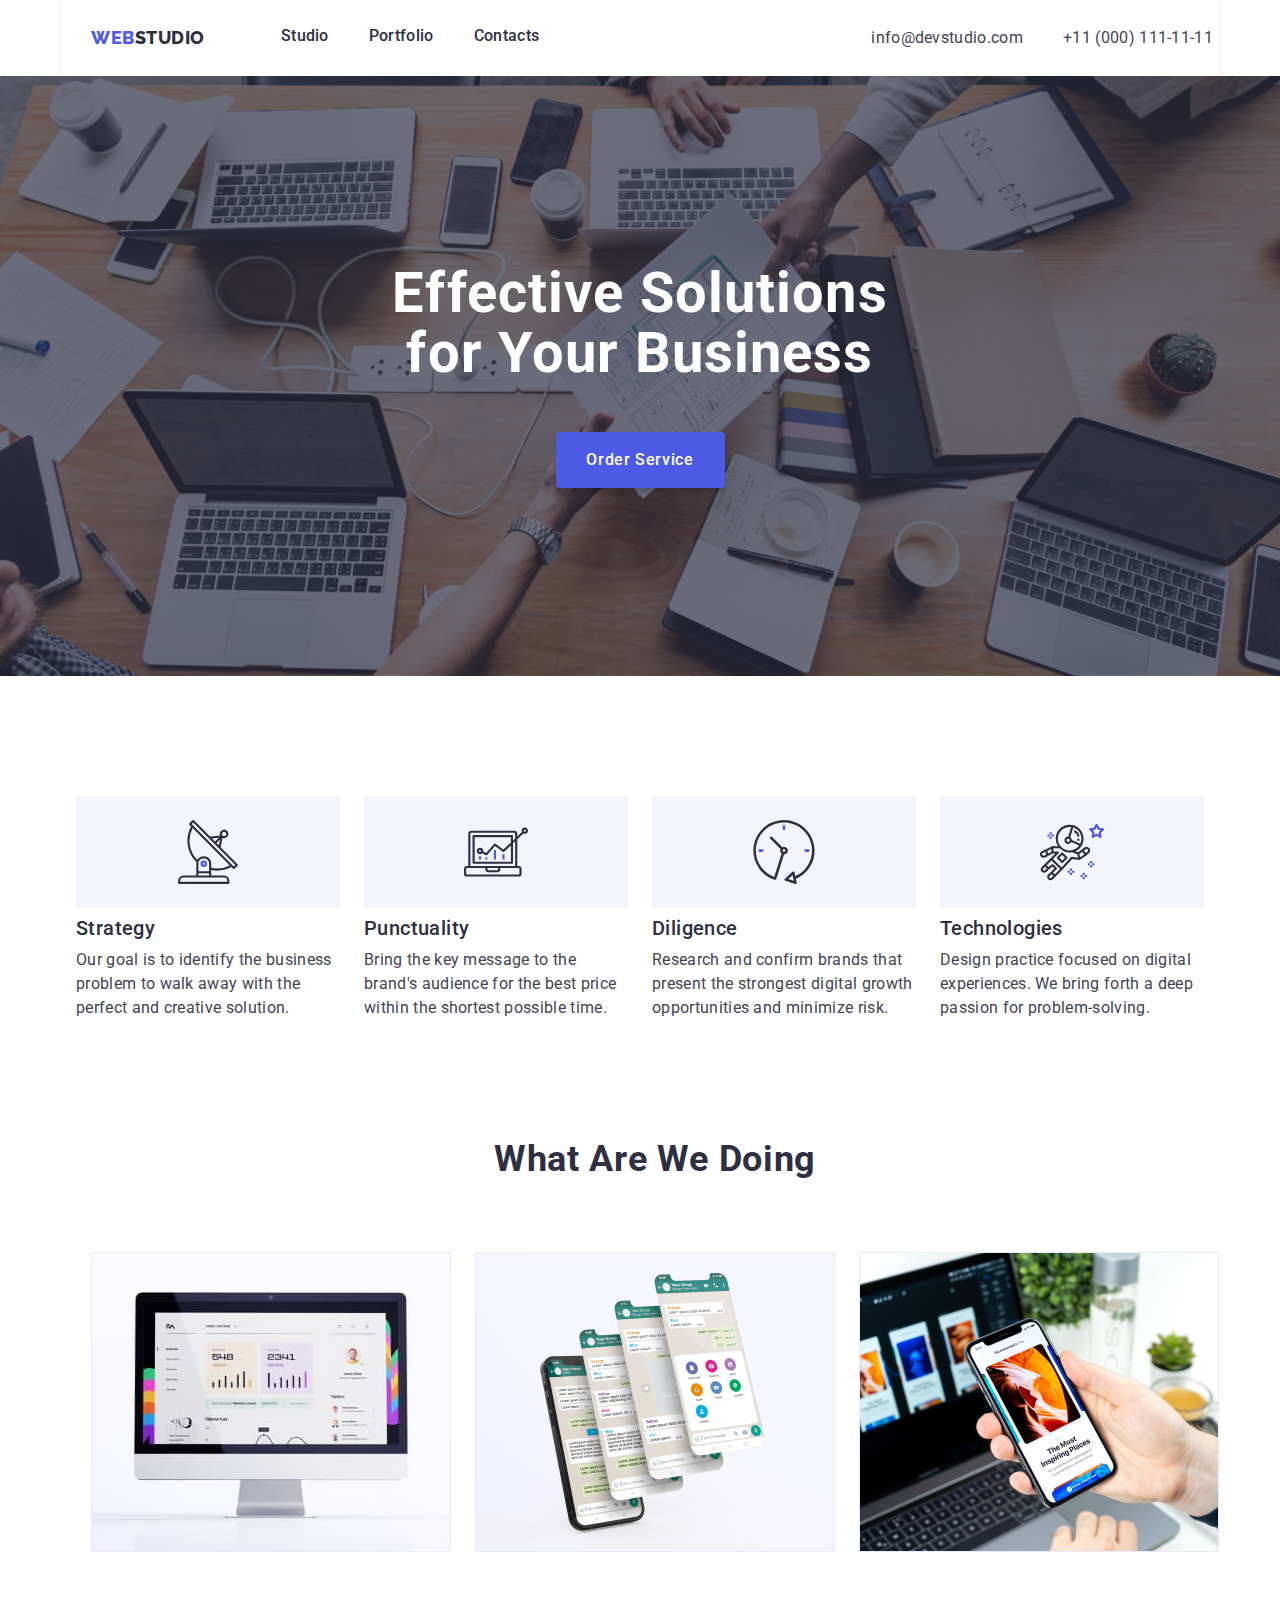
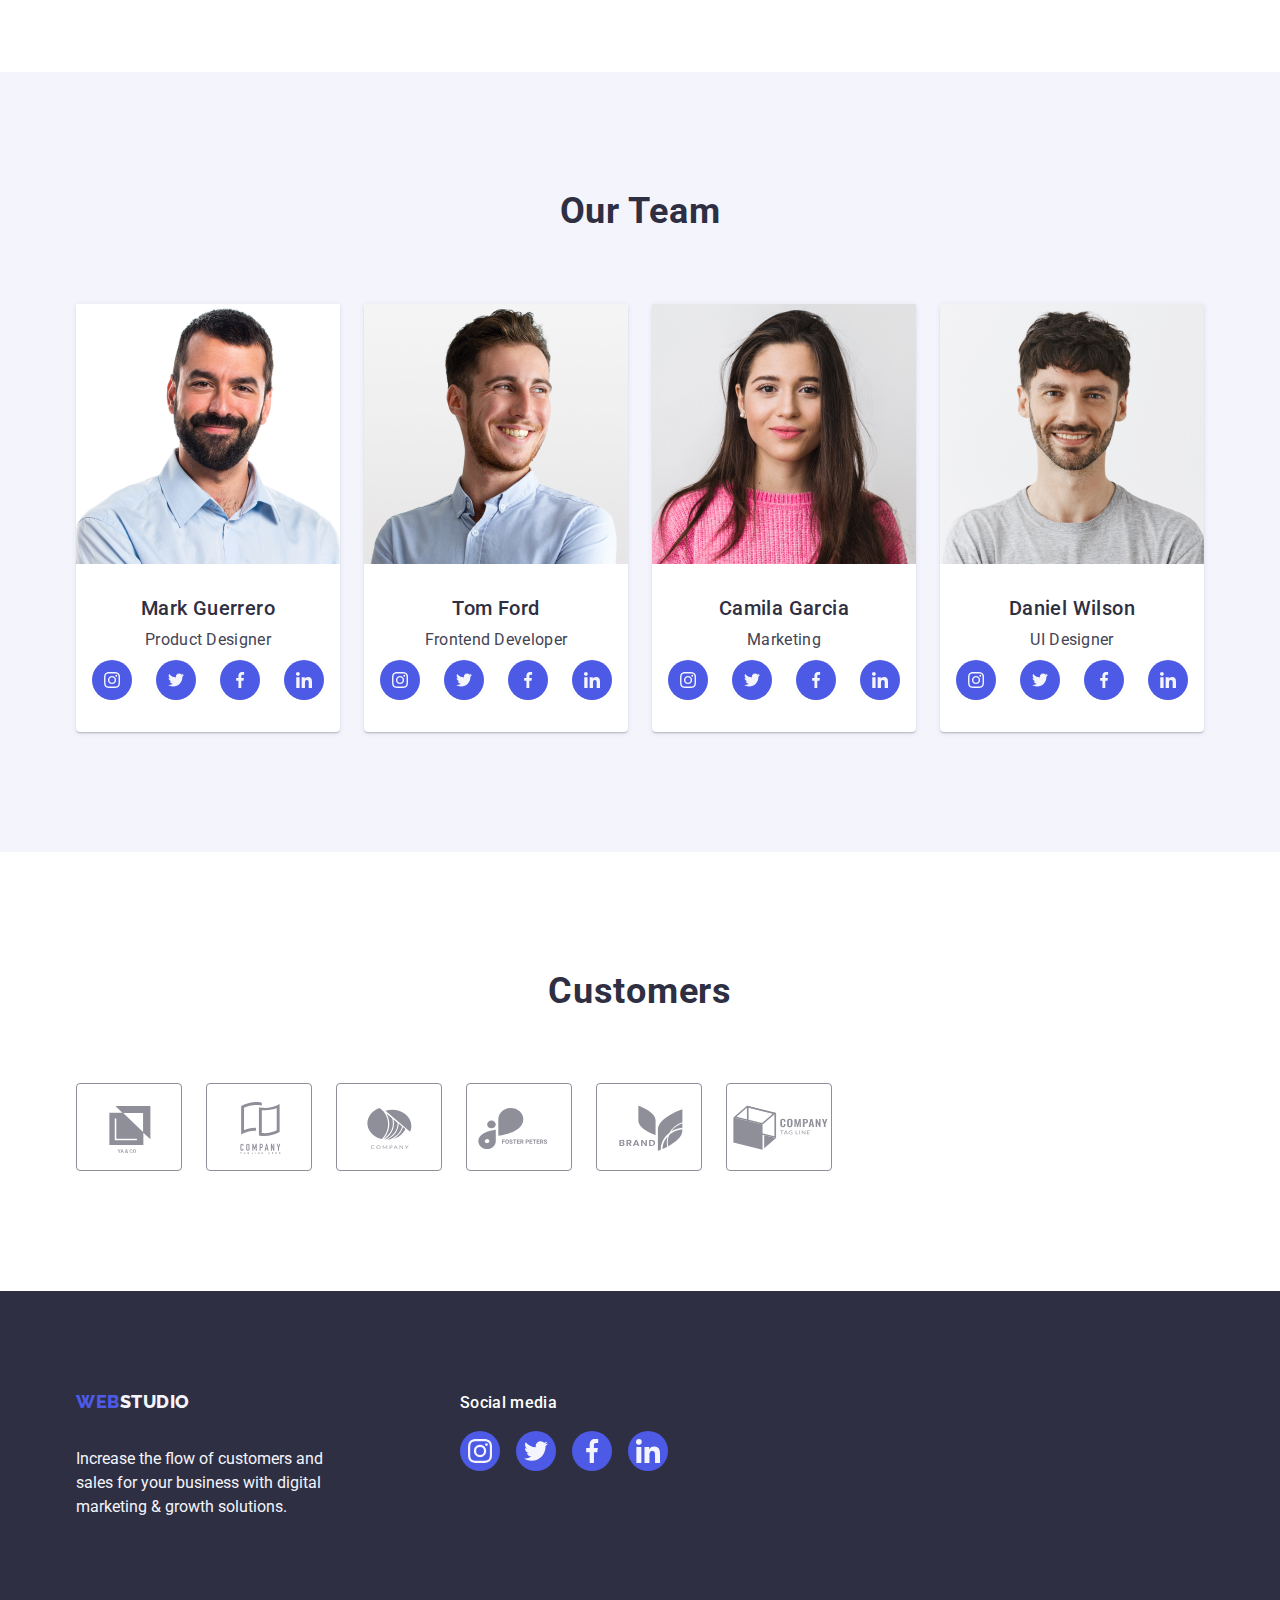
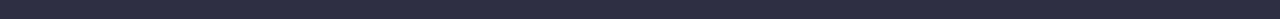
==== index.html @ 6288c5aa "Initial commit" ====
<!DOCTYPE html>
<html lang="en">

<head>
    <meta charset="UTF-8">
    <meta http-equiv="X-UA-Compatible" content="IE=edge">
    <meta name="viewport" content="width=device-width, initial-scale=1.0">
    <link rel="preconnect" href="https://fonts.googleapis.com">
    <link rel="preconnect" href="https://fonts.gstatic.com" crossorigin>
    <link
        href="https://fonts.googleapis.com/css2?family=Raleway:wght@800&family=Roboto:wght@400;500;700;900&display=swap"
        rel="stylesheet">
    <link rel="stylesheet"
        href="https://cdnjs.cloudflare.com/ajax/libs/modern-normalize/1.1.0/modern-normalize.min.css" />
    <link rel="stylesheet" href="./css/style.css">
    <title>Document</title>
</head>

<body>
    <header class="header container">
        <div class="container head-flex">
            <nav class="list nav">
                <a class="link head-link" href="./index.html">Web<span class="span-logo">Studio</span></a>
                <ul class="list head-list">
                    <li class="nav-link"><a class="link header-line" href="./index.html">Studio</a></li>
                    <li class="nav-link"><a class="link header-line" href="./portfolio.html">Portfolio</a></li>
                    <li class="nav-link"><a class="link header-line" href="">Contacts</a></li>
                </ul>
            </nav>
            <address class="header-adress">
                <ul class="list adress-list">
                    <li class="nav-link"><a class="adress-link link"
                            href="mailto:info@devstudio.com">info@devstudio.com</a>
                    </li>
                    <li class="nav-link"><a class="adress-link link" href="tel:+110001111111">+11 (000)
                            111-11-11</a>
                    </li>
                </ul>
            </address>
        </div>
    </header>
    <main class="main">
        <section class="main-section-bus">
            <div class="container">
                <h1 class="main-header">Effective Solutions
                    for Your Business
                </h1>
                <button class="button" type="button">Order Service</button>
            </div>
        </section>
        <section class="main-section">
            <div class="container">
                <h2 class="main-header-strplan visually-hidden">strategic plan</h2>
                <ul class="list main-list">
                    <li class="main-line">
                        <div class="list main-icons">
                            <svg class="main-svg" width="64" height="64">
                                <use href="./images/icon.svg#antenna-1"></use>
                            </svg>
                        </div>
                        <h3 class="list-header">Strategy</h3>
                        <p class="list-paragraph">Our goal is to identify the business
                            problem to walk away with the perfect and creative solution.</p>
                    </li>
                    <li class="main-line">
                        <div class="list main-icons">
                            <svg class="main-svg" width="64" height="64">
                                <use href="./images/icon.svg#diagram-1"></use>
                            </svg>
                        </div>
                        <h3 class="list-header">Punctuality</h3>
                        <p class="list-paragraph">Bring the key message to the brand's audience for the best price
                            within
                            the shortest possible
                            time.
                        </p>
                    </li>
                    <li class="main-line">
                        <div class="list main-icons">
                            <svg class="main-svg" width="64" height="64">
                                <use href="./images/icon.svg#clock-1"></use>
                            </svg>
                        </div>
                        <h3 class="list-header">Diligence</h3>
                        <p class="list-paragraph">Research and confirm brands that present the strongest digital growth
                            opportunities and minimize
                            risk.
                        </p>
                    </li>
                    <li class="main-line">
                        <div class="list main-icons">
                            <svg class="main-svg" width="64" height="64">
                                <use href="./images/icon.svg#astronaut-1"></use>
                            </svg>
                        </div>
                        <h3 class="list-header">Technologies</h3>
                        <p class="list-paragraph">Design practice focused on digital experiences. We bring forth a deep
                            passion for
                            problem-solving.
                        </p>
                    </li>
                </ul>
            </div>
        </section>
        <section class="main-section-img container">
            <div class="container">
                <h2 class="main-header-doing">What are we doing</h2>
                <ul class="list header-doing-list">
                    <li class="header-doing-link">
                        <img class="main-img" src="./images/Rectangle69.jpg" alt="desktop " width="360">
                    </li>
                    <li class="header-doing-link">
                        <img class="main-img" src="./images/Rectangle70.jpg" alt="phone" width="360">
                    </li>
                    <li class="header-doing-link">
                        <img class="main-img" src="./images/Rectangle71.jpg" alt="phone and notebook" width="360"
                            height="300">
                    </li>
                </ul>
            </div>
        </section>
        <section class="main-section-team">
            <div class="container">
                <h2 class="main-header-team">Our Team</h2>
                <ul class="list ul-team-list">
                    <li class="team-list">
                        <img class="main-img" src="./images/mark.jpg" alt="Mark Guerrero" width="264" height="260">
                        <div class="team-cards">
                            <h3 class="list-header-team">Mark Guerrero</h3>
                            <p class="list-paragraph-team">Product Designer</p>
                            <ul class="social">
                                <li class="list social-list">
                                    <a class="team-icons link" href="">
                                        <svg class="team-icons-svg" width="16" height="16">
                                            <use href="./images/icon.svg#instagram-2">
                                            </use>
                                        </svg>
                                    </a>
                                </li>
                                <li class="list social-list">
                                    <a class="team-icons link" href="">
                                        <svg class="team-icons-svg" width="16" height="16">
                                            <use href="./images/icon.svg#twitter-1">
                                            </use>
                                        </svg>
                                    </a>
                                </li>
                                <li class="list social-list">
                                    <a class="team-icons link" href="">
                                        <svg class="team-icons-svg" width="16" height="16">
                                            <use href="./images/icon.svg#facebook-1">
                                            </use>
                                        </svg>
                                    </a>
                                </li>
                                <li class="list social-list">
                                    <a class="team-icons link" href="">
                                        <svg class="team-icons-svg" width="16" height="16">
                                            <use href="./images/icon.svg#linkedin-1">
                                            </use>
                                        </svg>
                                    </a>
                                </li>
                            </ul>
                        </div>
                    </li>
                    <li class="team-list">
                        <img class="main-img" src="./images/tom.jpg" alt="Tom Ford" width="264" height="260">
                        <div class="team-cards">
                            <h3 class="list-header-team">Tom Ford</h3>
                            <p class="list-paragraph-team">Frontend Developer</p>
                            <ul class="social">
                                <li class="list social-list">
                                    <a class="team-icons link" href="">
                                        <svg class="team-icons-svg" width="16" height="16">
                                            <use href="./images/icon.svg#instagram-2">
                                            </use>
                                        </svg>
                                    </a>
                                </li>
                                <li class="list social-list">
                                    <a class="team-icons link" href="">
                                        <svg class="team-icons-svg" width="16" height="16">
                                            <use href="./images/icon.svg#twitter-1">
                                            </use>
                                        </svg>
                                    </a>
                                </li>
                                <li class="list social-list">
                                    <a class="team-icons link" href="">
                                        <svg class="team-icons-svg" width="16" height="16">
                                            <use href="./images/icon.svg#facebook-1">
                                            </use>
                                        </svg>
                                    </a>
                                </li>
                                <li class="list social-list">
                                    <a class="team-icons link" href="">
                                        <svg class="team-icons-svg" width="16" height="16">
                                            <use href="./images/icon.svg#linkedin-1">
                                            </use>
                                        </svg>
                                    </a>
                                </li>
                            </ul>
                        </div>
                    </li>
                    <li class="team-list">
                        <img class="main-img" src="./images/camila.jpg" alt="Camila Garcia" width="264" height="260">
                        <div class="team-cards">
                            <h3 class="list-header-team">Camila Garcia</h3>
                            <p class="list-paragraph-team">Marketing</p>
                            <ul class="social">
                                <li class="list social-list">
                                    <a class="team-icons link" href="">
                                        <svg class="team-icons-svg" width="16" height="16">
                                            <use href="./images/icon.svg#instagram-2">
                                            </use>
                                        </svg>
                                    </a>
                                </li>
                                <li class="list social-list">
                                    <a class="team-icons link" href="">
                                        <svg class="team-icons-svg" width="16" height="16">
                                            <use href="./images/icon.svg#twitter-1">
                                            </use>
                                        </svg>
                                    </a>
                                </li>
                                <li class="list social-list">
                                    <a class="team-icons link" href="">
                                        <svg class="team-icons-svg" width="16" height="16">
                                            <use href="./images/icon.svg#facebook-1">
                                            </use>
                                        </svg>
                                    </a>
                                </li>
                                <li class="list social-list">
                                    <a class="team-icons link" href="">
                                        <svg class="team-icons-svg" width="16" height="16">
                                            <use href="./images/icon.svg#linkedin-1">
                                            </use>
                                        </svg>
                                    </a>
                                </li>
                            </ul>
                        </div>
                    </li>
                    <li class="team-list">
                        <img class="main-img" src="./images/daniel.jpg" alt="Daniel Wilson" width="264" height="260">
                        <div class="team-cards">
                            <h3 class="list-header-team">Daniel Wilson</h3>
                            <p class="list-paragraph-team">UI Designer</p>
                            <ul class="social">
                                <li class="list social-list">
                                    <a class="team-icons link" href="">
                                        <svg class="team-icons-svg" width="16" height="16">
                                            <use href="./images/icon.svg#instagram-2">
                                            </use>
                                        </svg>
                                    </a>
                                </li>
                                <li class="list social-list">
                                    <a class="team-icons link" href="">
                                        <svg class="team-icons-svg" width="16" height="16">
                                            <use href="./images/icon.svg#twitter-1">
                                            </use>
                                        </svg>
                                    </a>
                                </li>
                                <li class="list social-list">
                                    <a class="team-icons link" href="">
                                        <svg class="team-icons-svg" width="16" height="16">
                                            <use href="./images/icon.svg#facebook-1">
                                            </use>
                                        </svg>
                                    </a>
                                </li>
                                <li class="list social-list">
                                    <a class="team-icons link" href="">
                                        <svg class="team-icons-svg" width="16" height="16">
                                            <use href="./images/icon.svg#linkedin-1">
                                            </use>
                                        </svg>
                                    </a>
                                </li>
                            </ul>
                        </div>
                    </li>
                </ul>
            </div>
        </section>
        <section class="castomers-container">
            <div class="container">
                <h2 class="castomers-header">Customers</h2>
                <ul class="castomers-list">
                    <li class="list castomers-list-icons">
                        <a class="castovers-icon link" href="">
                            <svg class="castomer-icons-svg" width="104" height="56">
                                <use href="./images/icon.svg#Logo"></use>
                            </svg>
                        </a>
                    </li>
                    <li class="list castomers-list-icons">
                        <a class="castovers-icon link" href="">
                            <svg class="castomer-icons-svg" width="104" height="56">
                                <use href="./images/icon.svg#Logo-1"></use>
                            </svg>
                        </a>
                    </li>
                    <li class="list castomers-list-icons">
                        <a class="castovers-icon link" href="">
                            <svg class="castomer-icons-svg" width="104" height="56">
                                <use href="./images/icon.svg#Logo-2"></use>
                            </svg>
                        </a>
                    </li>
                    <li class="list castomers-list-icons">
                        <a class="castovers-icon link" href="">
                            <svg class="castomer-icons-svg" width="104" height="56">
                                <use href="./images/icon.svg#Logo-3"></use>
                            </svg>
                        </a>
                    </li>
                    <li class="list castomers-list-icons">
                        <a class="castovers-icon link" href="">
                            <svg class="castomer-icons-svg" width="104" height="56">
                                <use href="./images/icon.svg#Logo-4"></use>
                            </svg>
                        </a>
                    </li>
                    <li class="list castomers-list-icons">
                        <a class="castovers-icon link" href="">
                            <svg class="castomer-icons-svg" width="104" height="56">
                                <use href="./images/icon.svg#Logo-5"></use>
                            </svg>
                        </a>
                    </li>
                </ul>
            </div>
        </section>
    </main>
    <footer class="footer">
        <div class="container footer-container">
            <div class="fotter-paragraph">
                <a class="link footer-link container" href="./index.html">Web<span class="span-logo">Studio</span></a>
                <p class="fotter-paragraph container">Increase the flow of customers and sales for your business with
                    digital marketing &
                    growth solutions.</p>

            </div>
            <div>
                <p class="footer-social">Social media</p>
                <ul class="social-footer">
                    <li class="list footer-link">
                        <a class="footer-icons link" href="">
                            <svg class="footer-team-icons" width="24" height="24">
                                <use href="./images/icon.svg#instagram-2">
                                </use>
                            </svg>
                        </a>
                    </li>
                    <li class="list footer-link">
                        <a class="footer-icons link" href="">
                            <svg class="footer-team-icons" width="24" height="24">
                                <use href="./images/icon.svg#twitter-1">
                                </use>
                            </svg>
                        </a>
                    </li>
                    <li class="list footer-link">
                        <a class="footer-icons link" href="">
                            <svg class="footer-team-icons" width="24" height="24">
                                <use href="./images/icon.svg#facebook-1">
                                </use>
                            </svg>
                        </a>
                    </li>
                    <li class="list footer-link">
                        <a class="footer-icons link" href="">
                            <svg class="footer-team-icons" width="24" height="24">
                                <use href="./images/icon.svg#linkedin-1">
                                </use>
                            </svg>
                        </a>
                    </li>
                </ul>
            </div>
        </div>
    </footer>
</body>

</html>
---- css/style.css ----
:root {
    --color: #2e2f42;
    --background-color-bat-port: #F4F4FD;
    --color-batton: #4d5ae5;
    --color-adress: #434455;
    --background-color: #FFFFFF;
    --body-text-cl: #434455;
    --batton-text-cl: #FFFFFF;
    --batton-active: #404BBF;
    --backgr-main-sect: #2E2F42;
    --backgr-team: #f4f4fd;
    --backgr-footer: #2E2F42;
    --span-cl: #2e2f42;
    --span-footer-cl: #f4f4fd;
    --header-cl: #FFFFFF;
}

h1,
h2,
h3,
h4,
h5,
h6,
p,
ul {
    margin: 0 auto;
    padding: 0;
}


img {
    display: block;
    width: 100%;
    height: auto;
}


body {
    font-family: Roboto, sans-serif;
    color: var(--body-text-cl);
    font-size: 16px;
    background-color: var(--background-color);

}

.visually-hidden {
    position: absolute;
    width: 1px;
    height: 1px;
    margin: -1px;
    border: 0;
    padding: 0;
    white-space: nowrap;
    clip-path: inset(100%);
    clip: rect(0 0 0 0);
    overflow: hidden;
}

.container {
    width: 1158px;
    padding: 0 15px;
    margin: 0 auto;
}

.header {

    box-shadow: 0px 2px 1px rgba(46, 47, 66, 0.08), 0px 1px 1px rgba(46, 47, 66, 0.16), 0px 1px 6px rgba(46, 47, 66, 0.08);
}

.head-flex {
    display: flex;
    align-items: center
}

.nav {
    display: flex;
    align-items: center;
}

.head-link {
    display: flex;
    align-items: center;
    margin-right: 76px;

    color: var(--color-batton);
    font-family: "Raleway", sans-serif;
    font-weight: 800;
    font-size: 18px;
    line-height: 1.17;
    letter-spacing: 0.03em;
    text-transform: uppercase;
    text-decoration: none;
}

.head-list {
    display: flex;
    gap: 40px;
}

.adress-list {
    display: flex;
    gap: 40px;
    margin-left: 332px;

}

.header-adress {
    align-items: center;
}


.button {
    display: block;
    min-width: 169px;
    height: 56px;
    border: none;
    flex-direction: row;
    margin-right: auto;
    margin-left: auto;
    margin-top: 48px;


    color: var(--background-color);
    background-color: var(--color-batton);
    cursor: pointer;
    font-family: "Roboto", sans-serif;
    font-weight: 500;
    font-size: 16px;
    line-height: 1.5;
    letter-spacing: 0.04em;
    box-shadow: 0px 4px 4px rgba(0, 0, 0, 0.15);
    border-radius: 4px;
}



.button-list {
    display: flex;
    justify-content: center;
    gap: 24px;
    margin-bottom: 72px;
}

.portfolio {
    padding: 96px 0;
}

.portfolio-button {
    display: flex;
    flex-direction: row;
    justify-content: center;
    align-items: center;
    padding: 12px 24px;


    color: var(--color-batton);
    background-color: var(--background-color-bat-port);
    cursor: pointer;
    font-family: "Roboto", sans-serif;
    font-weight: 500;
    font-size: 16px;
    line-height: 1.5;
    letter-spacing: 0.04em;
    border: 1px solid #E7E9FC;
    border-radius: 4px;

}

.ul-port-list {
    display: flex;
    flex-wrap: wrap;
    column-gap: 24px;
    row-gap: 48px;
}

.port-link {
    display: block;
}

.port-link:hover,
.port-link:focus {
    box-shadow: 0px 1px 6px rgba(46, 47, 66, 0.08),
        0px 1px 1px rgba(46, 47, 66, 0.16),
        0px 2px 1px rgba(46, 47, 66, 0.08);

}

.portfolio-lists {
    width: calc((100% - 48px) / 3);
}


.button:hover,
.button:focus {
    background-color: var(--batton-active);
}

.portfolio-button:hover,
.portfolio-button:focus {
    background-color: var(--batton-active);
    color: var(--batton-text-cl);
    box-shadow: 0px 3px 1px rgba(0, 0, 0, 0.1),
        0px 2px 1px rgba(0, 0, 0, 0.08),
        0px 2px 2px rgba(0, 0, 0, 0.12);
    border-radius: 4px;
    border-color: var(--background-color);
}

.header-line:hover::after,
.header-line:focus::after {
    color: var(--batton-active);
    content: "";
    margin-top: 0;
    width: 100%;
    height: 4px;
    background: var(--batton-active);
    border-radius: 2px;
}

.header-line:hover,
.header-line:focus {
    color: var(--batton-active);
}

.adress-link:hover,
.adress-link:focus {
    color: var(--batton-active);
}

/*backgraund-color on sections*/

.main-section-bus {
    max-width: 1440px;
    margin: 0 auto;
    /* background-color: var(--backgr-main-sect); */
    background-image: linear-gradient(rgba(46, 47, 66, 0.7), rgba(46, 47, 66, 0.7)),
        url(../images/people1.jpg);
    background-position: center;
    background-size: cover;
    background-repeat: no-repeat;
    padding: 188px 0;
}

.main-icons {
    display: flex;
    justify-content: center;
    align-items: center;
    height: 112px;
    background: var(--background-color-bat-port);
    border-radius: 4px;
    margin-bottom: 8px;
}




.main-header {
    max-width: 496px;
    font-size: 56px;
    color: var(--header-cl);
    line-height: 1.07;
    text-align: center;
    letter-spacing: 0.02em;
}

.main-section {
    padding: 120px 0;
}

.main-section-img {
    padding-bottom: 120px;
}

.main-section-team {
    padding: 120px 0;
    background-color: var(--backgr-team);
}

.footer {
    background-color: var(--backgr-footer);
    padding: 100px 0;
}

.footer-container {
    display: flex;
    align-items: baseline;
    gap: 120px;
}

.footer-link {
    width: 40px;
    height: 40px;
}

.footer-social {
    margin-bottom: 16px;

    font-style: normal;
    font-weight: 500;
    font-size: 16px;
    line-height: 24px;
    letter-spacing: 0.02em;
    color: var(--header-cl);
}


/*text size, color*/


.head-link span {
    color: var(--span-cl);
    font-family: "Raleway", sans-serif;
    font-weight: 800;
    font-size: 18px;
    line-height: 1.17;
    letter-spacing: 0.03em;
    text-transform: uppercase;
    text-decoration: none;
}

.footer-link {
    display: inline-block;
    margin-bottom: 16px;

    color: var(--color-batton);
    font-family: "Raleway", sans-serif;
    font-weight: 800;
    font-size: 18px;
    line-height: 1.17;
    letter-spacing: 0.03em;
    text-transform: uppercase;
    text-decoration: none;
}

.footer-link span {
    color: var(--span-footer-cl);
    font-family: "Raleway", sans-serif;
    font-weight: 800;
    font-size: 18px;
    line-height: 1.17;
    letter-spacing: 0.03em;
    text-transform: uppercase;
    text-decoration: none;
}

.fotter-paragraph {
    max-width: 264px;
    line-height: 24px;
    padding: 0;
}

.link.footer-link.container {
    padding: 0;
}

.list {
    list-style: none;

}

.span-logo {
    color: var(--span-cl);
    text-decoration: none;
}

.header-line {
    display: flex;
    flex-wrap: wrap;
    padding: 24px 0;

    font-weight: 500;
    font-size: 16px;
    line-height: 1.5;
    letter-spacing: 0.02em;
    color: var(--color);
    list-style: none;
}

.header-line::after,
.header-line::after {
    color: var(--background-color);
    content: "";
    margin-top: 0;
    width: 100%;
    height: 4px;
    background: var(--background-color);
    border-radius: 2px;
}


.header-adress {
    display: flex;
    font-style: normal;
}

.adress-link {
    font-size: 16px;
    line-height: 1.5;
    letter-spacing: 0.02em;
    color: var(--color-adress);
}

.link {
    text-decoration: none;
}


.main-list {
    display: flex;
    gap: 24px;
}

.main-line {
    width: calc((100% - 72px) / 4);
}



.fotter-paragraph {
    font-size: 16px;
    color: var(--backgr-team);
    margin: 0;
}

.list-header {
    display: block;
    margin-bottom: 8px;

    font-weight: 500;
    font-size: 20px;
    line-height: 1.2;
    letter-spacing: 0.02em;
    color: var(--color);
}

.list-paragraph {
    width: 264px;
    display: block;


    font-size: 16px;
    line-height: 1.5;
    letter-spacing: 0.02em;
    color: var(--color-adress);
}

.list-paragraph-team {
    display: block;
    margin-bottom: 8px;

    font-size: 16px;
    line-height: 1.5;
    letter-spacing: 0.02em;
    color: var(--color-adress);
    text-align: center;
}

.pogr-prod-cards {
    padding: 32px 16px;
    border: 1px solid #e7e9fc;
    border-top: none;
}


.list-header-port {
    display: block;
    margin-bottom: 8px;

    font-weight: 500;
    font-size: 20px;
    line-height: 1.2;
    letter-spacing: 0.02em;
    color: var(--color);
}

.list-paragraph-port {
    display: block;

    font-size: 16px;
    line-height: 1.5;
    letter-spacing: 0.02em;
    color: var(--color-adress);
}

.main-header-doing {
    margin-bottom: 72px;

    font-size: 36px;
    line-height: 1.11;
    text-align: center;
    letter-spacing: 0.02em;
    text-transform: capitalize;
    color: var(--color);
}

.header-doing-list {
    display: flex;
    gap: 24px;
}

.header-doing-link {
    display: flex;
    flex-basis: calc((100% - 48px)/3);
}

.main-header-team {
    margin-bottom: 72px;

    font-size: 36px;
    line-height: 1.11;
    text-align: center;
    letter-spacing: 0.02em;
    text-transform: capitalize;
    color: var(--color);

}

.ul-team-list {
    display: flex;
    gap: 24px;

}

.team-cards {
    padding: 32px 0;
}

.team-list {
    width: calc((100% - 72px) / 4);
    background-color: var(--background-color);
    box-shadow: 0px 1px 6px rgba(46, 47, 66, 0.08), 0px 1px 1px rgba(46, 47, 66, 0.16), 0px 2px 1px rgba(46, 47, 66, 0.08);
    border-radius: 0px 0px 4px 4px;
}

.list-header-team {
    display: block;
    margin-bottom: 8px;

    font-weight: 500;
    font-size: 20px;
    line-height: 1.2;
    letter-spacing: 0.02em;
    color: var(--color);
    text-align: center;

}

.social {
    display: flex;
    justify-content: center;
    gap: 24px;
}

.social-footer {
    display: flex;
    justify-content: center;
    gap: 16px;
}

.social-list {
    width: 40px;
    height: 40px;
}

.team-icons {
    display: flex;
    justify-content: center;
    align-items: center;
    width: 100%;
    height: 100%;
    background-color: #4D5AE5;
    border-radius: 50%;
}

.team-icons:hover,
.team-icons:focus {
    background-color: #404bbf
}

.team-icons-svg {
    fill: #F4F4FD;
}



.footer-icons {
    display: flex;
    align-items: center;
    justify-content: center;

    width: 100%;
    height: 100%;
    background-color: var(--color-batton);
    border-radius: 50%;
}

.footer-icons:hover,
.footer-icons:focus {
    background-color: #31d0aa;
}

.footer-team-icons {
    fill: #F4F4FD;
}

.castomers-container {
    padding: 120px 0;
}

.castomers-list {
    display: flex;
    gap: 24px;
}

.castomers-header {
    margin-bottom: 72px;

    font-style: normal;
    font-weight: 700;
    font-size: 36px;
    line-height: 1.1;
    text-align: center;
    letter-spacing: 0.02em;
    text-transform: capitalize;
    color: var(--color);
}

.castomers-list-icons {
    width: calc((100%-24*5)/6);
    height: 88px;
}

.castovers-icon {
    display: flex;
    justify-content: center;
    align-items: center;
    width: 100%;
    height: 100%;
    border: 1px solid #8E8F99;
    border-radius: 4px;
    color: #8e8f99;
}

.castovers-icon:hover,
.castovers-icon:focus {
    border-color: var(--batton-active);
    color: var(--batton-active);
}

.castomer-icons-svg {
    fill: currentColor;
}
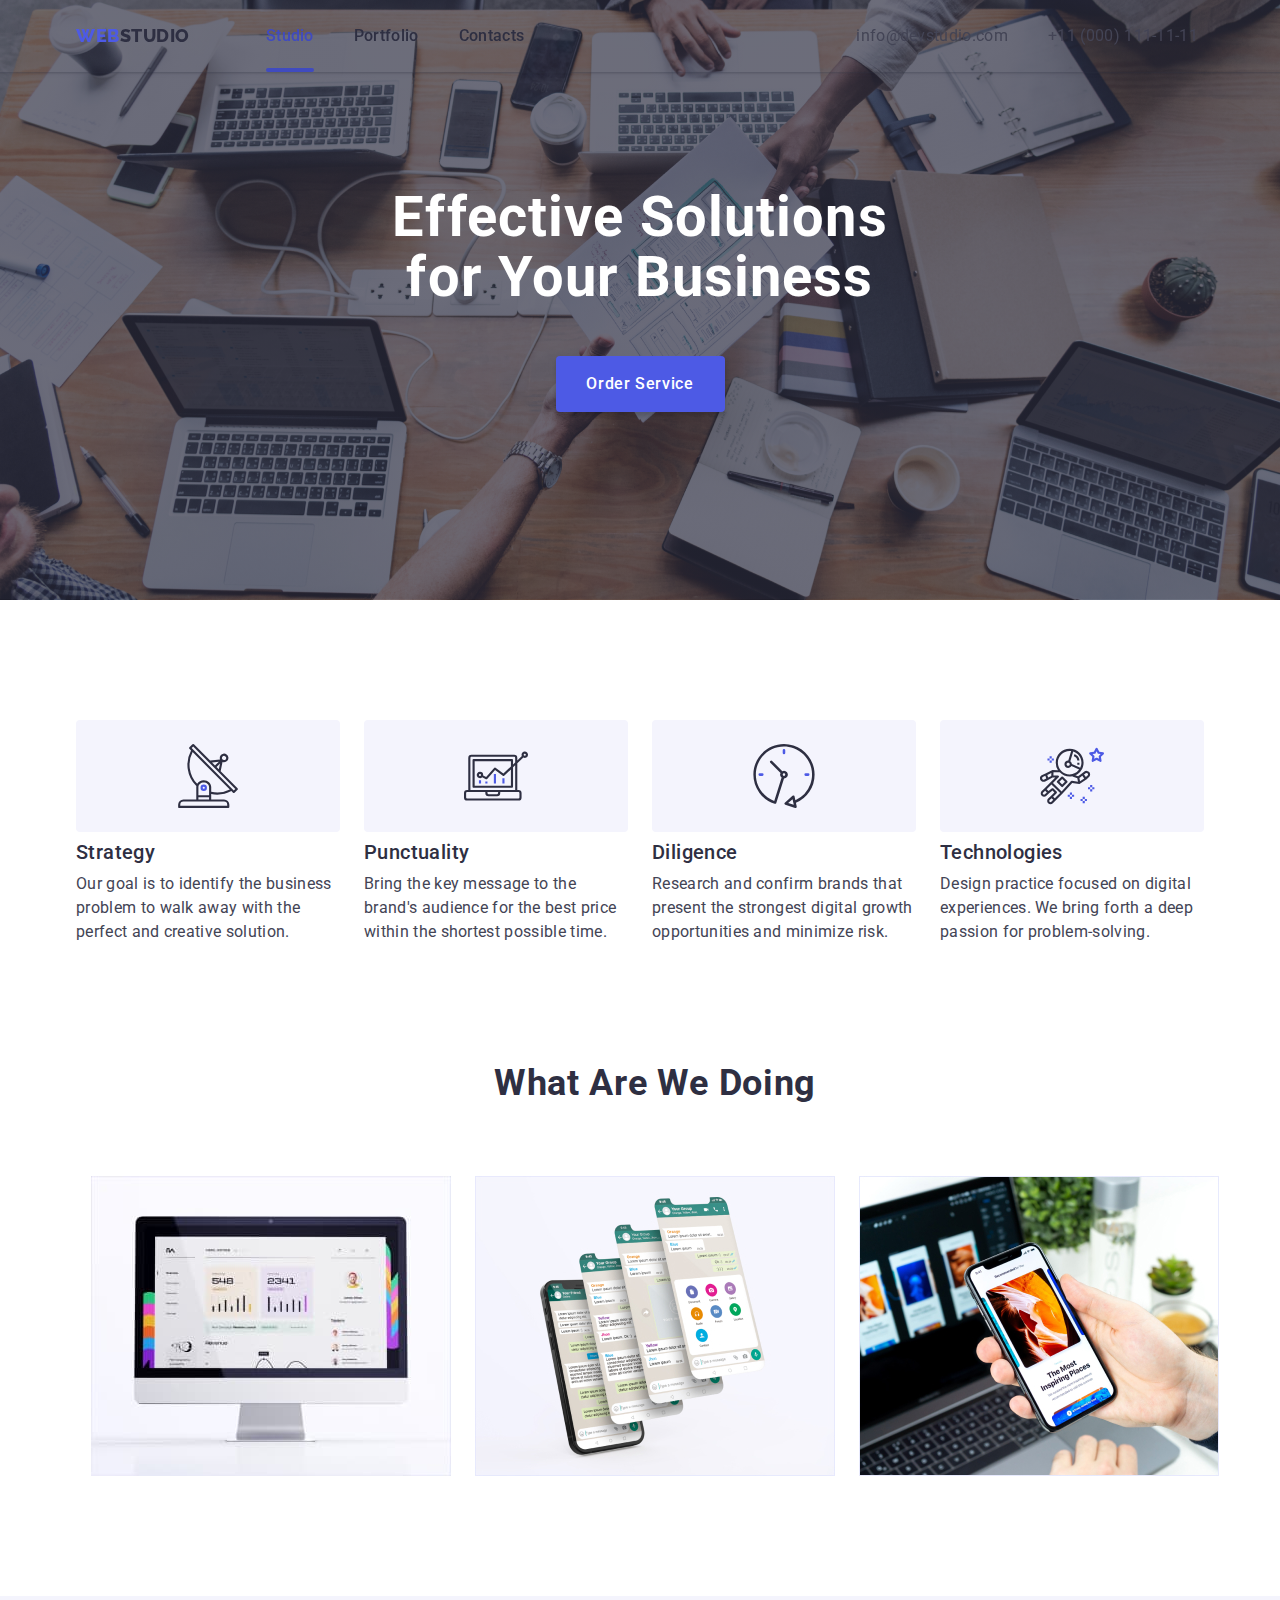
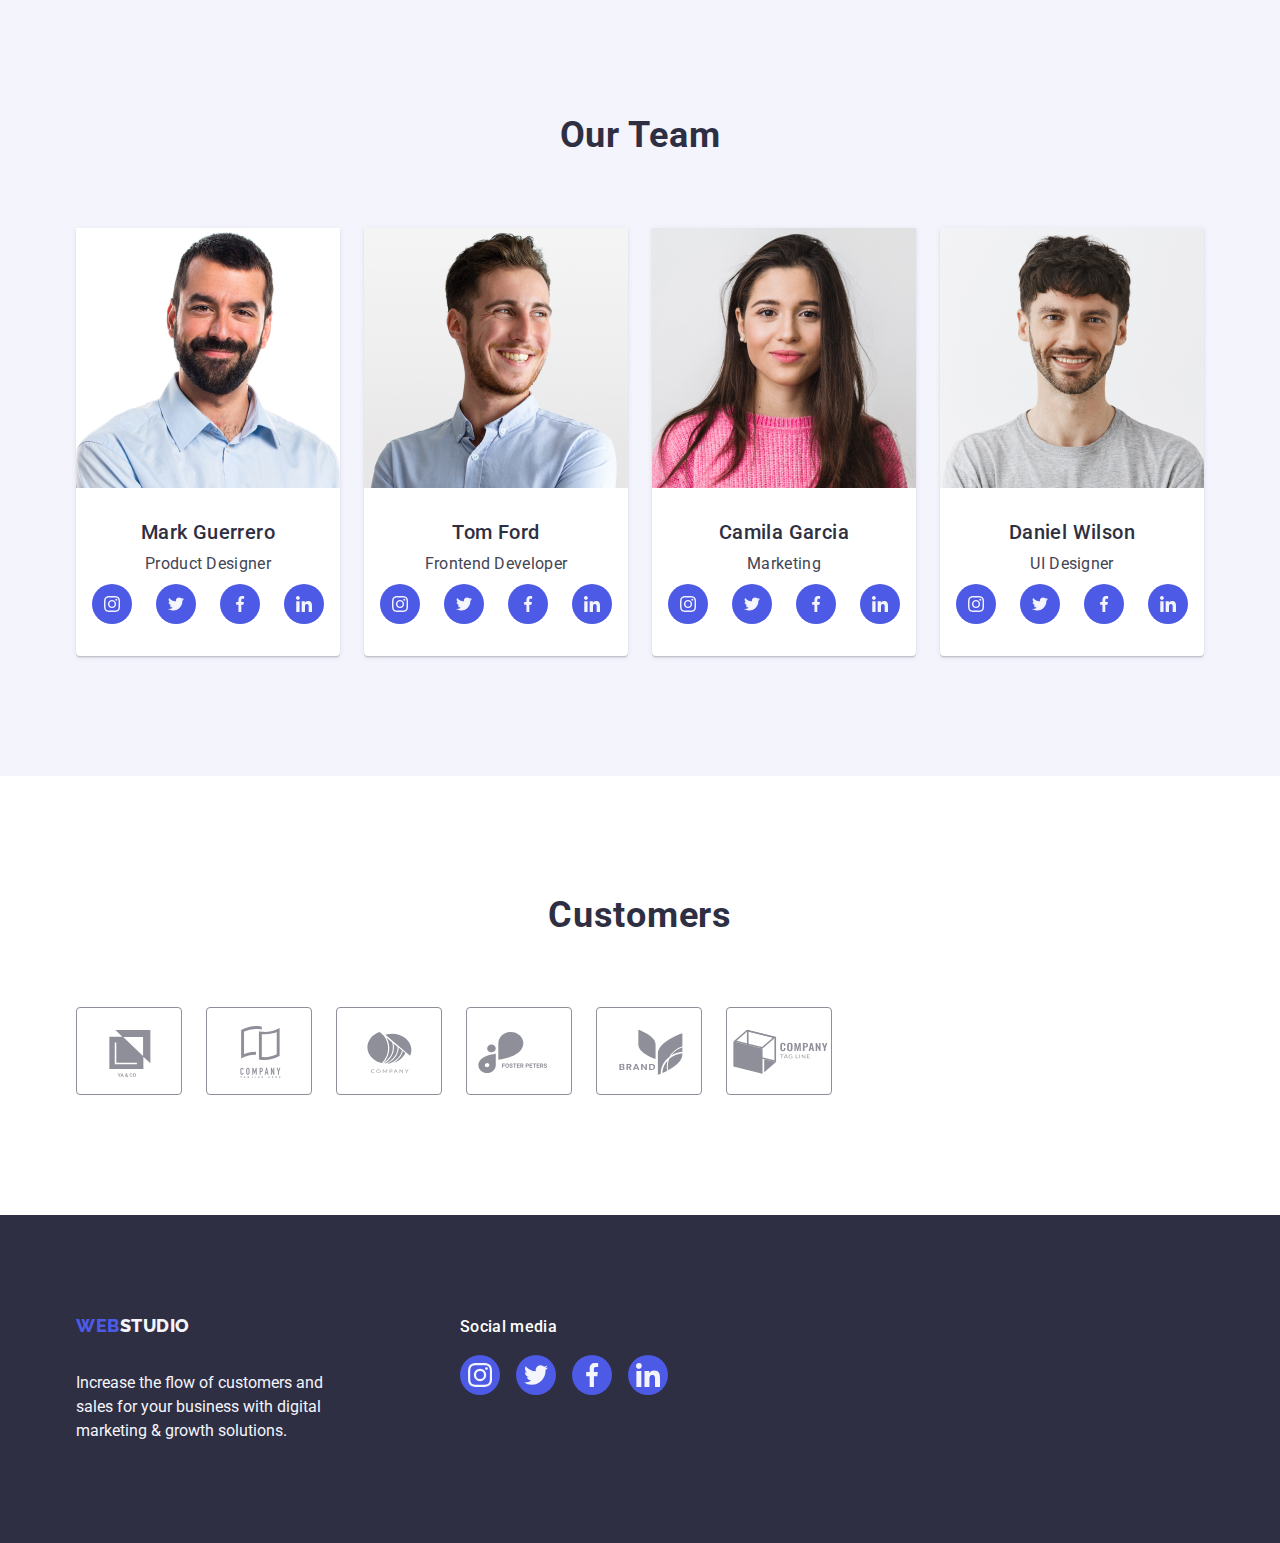
==== commit ced9b42d: "19.04" ====
--- a/index.html
+++ b/index.html
@@ -22,9 +22,9 @@
             <nav class="list nav">
                 <a class="link head-link" href="./index.html">Web<span class="span-logo">Studio</span></a>
                 <ul class="list head-list">
-                    <li class="nav-link"><a class="link header-line" href="./index.html">Studio</a></li>
-                    <li class="nav-link"><a class="link header-line" href="./portfolio.html">Portfolio</a></li>
-                    <li class="nav-link"><a class="link header-line" href="">Contacts</a></li>
+                    <li class="nav-link"><a class="link header-line current" href="./index.html">Studio</a></li>
+                    <li class="nav-link"><a class="link header-line " href="./portfolio.html">Portfolio</a></li>
+                    <li class="nav-link"><a class="link header-line " href="">Contacts</a></li>
                 </ul>
             </nav>
             <address class="header-adress">
@@ -48,6 +48,16 @@
                 <button class="button" type="button">Order Service</button>
             </div>
         </section>
+        <!-- Modal window -->
+        <div class="backdrop is-hidden ">
+            <div class="modal">
+                <button class="modal-button" type="button">
+                    <svg class="close" width="8" height="8">
+                        <use href="./images/icon.svg#close-black-18dp-2-1"></use>
+                    </svg>
+                </button>
+            </div>
+        </div>
         <section class="main-section">
             <div class="container">
                 <h2 class="main-header-strplan visually-hidden">strategic plan</h2>
@@ -388,6 +398,7 @@
             </div>
         </div>
     </footer>
+    <script src="./modal.js"></script>
 </body>
 
 </html>--- a/css/style.css
+++ b/css/style.css
@@ -13,6 +13,9 @@
     --span-cl: #2e2f42;
     --span-footer-cl: #f4f4fd;
     --header-cl: #FFFFFF;
+
+    --z-index-modal: 10;
+    --z-index-modal-close: 20;
 }
 
 h1,
@@ -62,8 +65,24 @@
     margin: 0 auto;
 }
 
+.list {
+    list-style: none;
+
+}
+
+.link {
+    text-decoration: none;
+}
+
+/**
+  |============================
+  | header
+  |============================
+*/
 .header {
-
+    position: fixed;
+    top: 0;
+    width: 100%;
     box-shadow: 0px 2px 1px rgba(46, 47, 66, 0.08), 0px 1px 1px rgba(46, 47, 66, 0.16), 0px 1px 6px rgba(46, 47, 66, 0.08);
 }
 
@@ -92,6 +111,12 @@
     text-decoration: none;
 }
 
+.header-adress {
+    display: flex;
+    font-style: normal;
+    align-items: center;
+}
+
 .head-list {
     display: flex;
     gap: 40px;
@@ -101,134 +126,79 @@
     display: flex;
     gap: 40px;
     margin-left: 332px;
-
-}
-
-.header-adress {
-    align-items: center;
-}
-
-
-.button {
-    display: block;
-    min-width: 169px;
-    height: 56px;
-    border: none;
-    flex-direction: row;
-    margin-right: auto;
-    margin-left: auto;
-    margin-top: 48px;
-
-
-    color: var(--background-color);
-    background-color: var(--color-batton);
-    cursor: pointer;
-    font-family: "Roboto", sans-serif;
+}
+
+.adress-link {
+    font-size: 16px;
+    line-height: 1.5;
+    letter-spacing: 0.02em;
+    color: var(--color-adress);
+}
+
+.header-line:hover,
+.header-line:focus {
+    color: var(--batton-active);
+}
+
+.adress-link:hover,
+.adress-link:focus {
+    color: var(--batton-active);
+}
+
+.head-link span {
+    color: var(--span-cl);
+    font-family: "Raleway", sans-serif;
+    font-weight: 800;
+    font-size: 18px;
+    line-height: 1.17;
+    letter-spacing: 0.03em;
+    text-transform: uppercase;
+    text-decoration: none;
+}
+
+.header-line {
+    position: relative;
+    display: flex;
+    flex-wrap: wrap;
+    padding: 24px 0;
+
     font-weight: 500;
     font-size: 16px;
     line-height: 1.5;
-    letter-spacing: 0.04em;
-    box-shadow: 0px 4px 4px rgba(0, 0, 0, 0.15);
-    border-radius: 4px;
-}
-
-
-
-.button-list {
-    display: flex;
-    justify-content: center;
-    gap: 24px;
-    margin-bottom: 72px;
-}
-
-.portfolio {
-    padding: 96px 0;
-}
-
-.portfolio-button {
-    display: flex;
-    flex-direction: row;
-    justify-content: center;
-    align-items: center;
-    padding: 12px 24px;
-
-
-    color: var(--color-batton);
-    background-color: var(--background-color-bat-port);
-    cursor: pointer;
-    font-family: "Roboto", sans-serif;
-    font-weight: 500;
-    font-size: 16px;
-    line-height: 1.5;
-    letter-spacing: 0.04em;
-    border: 1px solid #E7E9FC;
-    border-radius: 4px;
-
-}
-
-.ul-port-list {
-    display: flex;
-    flex-wrap: wrap;
-    column-gap: 24px;
-    row-gap: 48px;
-}
-
-.port-link {
-    display: block;
-}
-
-.port-link:hover,
-.port-link:focus {
-    box-shadow: 0px 1px 6px rgba(46, 47, 66, 0.08),
-        0px 1px 1px rgba(46, 47, 66, 0.16),
-        0px 2px 1px rgba(46, 47, 66, 0.08);
-
-}
-
-.portfolio-lists {
-    width: calc((100% - 48px) / 3);
-}
-
-
-.button:hover,
-.button:focus {
-    background-color: var(--batton-active);
-}
-
-.portfolio-button:hover,
-.portfolio-button:focus {
-    background-color: var(--batton-active);
-    color: var(--batton-text-cl);
-    box-shadow: 0px 3px 1px rgba(0, 0, 0, 0.1),
-        0px 2px 1px rgba(0, 0, 0, 0.08),
-        0px 2px 2px rgba(0, 0, 0, 0.12);
-    border-radius: 4px;
-    border-color: var(--background-color);
-}
-
-.header-line:hover::after,
-.header-line:focus::after {
-    color: var(--batton-active);
+    letter-spacing: 0.02em;
+    color: var(--color);
+    list-style: none;
+}
+
+.header-line::after {
+    display: block;
+    position: absolute;
+    bottom: 0;
+    left: 0;
+
     content: "";
     margin-top: 0;
     width: 100%;
     height: 4px;
-    background: var(--batton-active);
     border-radius: 2px;
-}
-
-.header-line:hover,
-.header-line:focus {
+
+}
+
+.header-line.current {
     color: var(--batton-active);
 }
 
-.adress-link:hover,
-.adress-link:focus {
-    color: var(--batton-active);
-}
-
-/*backgraund-color on sections*/
-
+.header-line.current::after,
+.header-line:hover::after,
+.header-line:focus::after {
+    background-color: var(--batton-active);
+}
+
+/**
+  |============================
+  | main section bus
+  |============================
+*/
 .main-section-bus {
     max-width: 1440px;
     margin: 0 auto;
@@ -241,19 +211,6 @@
     padding: 188px 0;
 }
 
-.main-icons {
-    display: flex;
-    justify-content: center;
-    align-items: center;
-    height: 112px;
-    background: var(--background-color-bat-port);
-    border-radius: 4px;
-    margin-bottom: 8px;
-}
-
-
-
-
 .main-header {
     max-width: 496px;
     font-size: 56px;
@@ -263,6 +220,103 @@
     letter-spacing: 0.02em;
 }
 
+.main-icons {
+    display: flex;
+    justify-content: center;
+    align-items: center;
+    height: 112px;
+    background: var(--background-color-bat-port);
+    border-radius: 4px;
+    margin-bottom: 8px;
+}
+
+.button {
+    display: block;
+    min-width: 169px;
+    height: 56px;
+    border: none;
+    flex-direction: row;
+    margin-right: auto;
+    margin-left: auto;
+    margin-top: 48px;
+
+
+    color: var(--background-color);
+    background-color: var(--color-batton);
+    cursor: pointer;
+    font-family: "Roboto", sans-serif;
+    font-weight: 500;
+    font-size: 16px;
+    line-height: 1.5;
+    letter-spacing: 0.04em;
+    box-shadow: 0px 4px 4px rgba(0, 0, 0, 0.15);
+    border-radius: 4px;
+}
+
+.button:hover,
+.button:focus {
+    background-color: var(--batton-active);
+}
+
+/**
+  |============================
+  | Modal
+  |============================
+*/
+.backdrop {
+    position: fixed;
+    top: 0;
+    left: 0;
+    z-index: var(--z-index-modal);
+
+    width: 100%;
+    height: 100%;
+
+    background-color: rgba(46, 47, 66, 0.4);
+
+}
+
+.is-hidden {
+    display: none;
+    visibility: hidden;
+    opacity: 0;
+    pointer-events: none;
+}
+
+.modal {
+    position: absolute;
+    top: 88px;
+    left: calc(50% - 204px);
+
+    width: 408px;
+    min-height: 576px;
+    padding: 24px;
+
+    background: #FCFCFC;
+    box-shadow: 0px 1px 1px rgba(0, 0, 0, 0.14), 0px 1px 3px rgba(0, 0, 0, 0.12), 0px 2px 1px rgba(0, 0, 0, 0.2);
+    border-radius: 4px;
+}
+
+.modal-button {
+    position: absolute;
+    top: 24px;
+    right: 24px;
+    padding: 8px;
+    display: flex;
+    justify-content: center;
+    align-items: center;
+    background: #E7E9FC;
+    border-radius: 50%;
+    border: 1px solid rgba(0, 0, 0, 0.1);
+    cursor: pointer;
+}
+
+/**
+  |============================
+  | main-section Strategy
+  |============================
+*/
+
 .main-section {
     padding: 120px 0;
 }
@@ -271,11 +325,221 @@
     padding-bottom: 120px;
 }
 
+.list-header {
+    display: block;
+    margin-bottom: 8px;
+
+    font-weight: 500;
+    font-size: 20px;
+    line-height: 1.2;
+    letter-spacing: 0.02em;
+    color: var(--color);
+}
+
+.list-paragraph {
+    width: 264px;
+    display: block;
+
+
+    font-size: 16px;
+    line-height: 1.5;
+    letter-spacing: 0.02em;
+    color: var(--color-adress);
+}
+
+
+.main-list {
+    display: flex;
+    gap: 24px;
+}
+
+.main-line {
+    width: calc((100% - 72px) / 4);
+}
+
+/**
+  |============================
+  | Main-section-img
+  |============================
+*/
+.main-header-doing {
+    margin-bottom: 72px;
+
+    font-size: 36px;
+    line-height: 1.11;
+    text-align: center;
+    letter-spacing: 0.02em;
+    text-transform: capitalize;
+    color: var(--color);
+}
+
+.header-doing-list {
+    display: flex;
+    gap: 24px;
+}
+
+.header-doing-link {
+    display: flex;
+    flex-basis: calc((100% - 48px)/3);
+}
+
+/**
+  |============================
+  | main-section-team
+  |============================
+*/
 .main-section-team {
     padding: 120px 0;
     background-color: var(--backgr-team);
 }
 
+.main-header-team {
+    margin-bottom: 72px;
+
+    font-size: 36px;
+    line-height: 1.11;
+    text-align: center;
+    letter-spacing: 0.02em;
+    text-transform: capitalize;
+    color: var(--color);
+}
+
+.ul-team-list {
+    display: flex;
+    gap: 24px;
+
+}
+
+.team-cards {
+    padding: 32px 0;
+}
+
+.team-list {
+    width: calc((100% - 72px) / 4);
+    background-color: var(--background-color);
+    box-shadow: 0px 1px 6px rgba(46, 47, 66, 0.08), 0px 1px 1px rgba(46, 47, 66, 0.16), 0px 2px 1px rgba(46, 47, 66, 0.08);
+    border-radius: 0px 0px 4px 4px;
+}
+
+.list-header-team {
+    display: block;
+    margin-bottom: 8px;
+
+    font-weight: 500;
+    font-size: 20px;
+    line-height: 1.2;
+    letter-spacing: 0.02em;
+    color: var(--color);
+    text-align: center;
+
+}
+
+.list-paragraph-team {
+    display: block;
+    margin-bottom: 8px;
+
+    font-size: 16px;
+    line-height: 1.5;
+    letter-spacing: 0.02em;
+    color: var(--color-adress);
+    text-align: center;
+}
+
+.social {
+    display: flex;
+    justify-content: center;
+    gap: 24px;
+}
+
+.social-footer {
+    display: flex;
+    justify-content: center;
+    gap: 16px;
+}
+
+.social-list {
+    width: 40px;
+    height: 40px;
+}
+
+.team-icons {
+    display: flex;
+    justify-content: center;
+    align-items: center;
+    width: 100%;
+    height: 100%;
+    background-color: #4D5AE5;
+    border-radius: 50%;
+}
+
+.team-icons:hover,
+.team-icons:focus {
+    transition: background-color 500ms cubic-bezier(0.4, 0, 0.2, 1);
+    background-color: #404bbf
+}
+
+.team-icons-svg {
+    fill: #F4F4FD;
+}
+
+/**
+  |============================
+  | Castomers-section
+  |============================
+*/
+.castomers-container {
+    padding: 120px 0;
+}
+
+.castomers-list {
+    display: flex;
+    gap: 24px;
+}
+
+.castomers-header {
+    margin-bottom: 72px;
+
+    font-style: normal;
+    font-weight: 700;
+    font-size: 36px;
+    line-height: 1.1;
+    text-align: center;
+    letter-spacing: 0.02em;
+    text-transform: capitalize;
+    color: var(--color);
+}
+
+.castomers-list-icons {
+    width: calc((100%-24*5)/6);
+    height: 88px;
+}
+
+.castovers-icon {
+    display: flex;
+    justify-content: center;
+    align-items: center;
+    width: 100%;
+    height: 100%;
+    border: 1px solid #8E8F99;
+    border-radius: 4px;
+    color: #8e8f99;
+}
+
+.castovers-icon:hover,
+.castovers-icon:focus {
+    border-color: var(--batton-active);
+    color: var(--batton-active);
+}
+
+.castomer-icons-svg {
+    fill: currentColor;
+}
+
+/**
+  |============================
+  | Footer
+  |============================
+*/
 .footer {
     background-color: var(--backgr-footer);
     padding: 100px 0;
@@ -301,21 +565,6 @@
     line-height: 24px;
     letter-spacing: 0.02em;
     color: var(--header-cl);
-}
-
-
-/*text size, color*/
-
-
-.head-link span {
-    color: var(--span-cl);
-    font-family: "Raleway", sans-serif;
-    font-weight: 800;
-    font-size: 18px;
-    line-height: 1.17;
-    letter-spacing: 0.03em;
-    text-transform: uppercase;
-    text-decoration: none;
 }
 
 .footer-link {
@@ -353,106 +602,129 @@
     padding: 0;
 }
 
-.list {
-    list-style: none;
-
-}
-
 .span-logo {
     color: var(--span-cl);
     text-decoration: none;
 }
 
-.header-line {
-    display: flex;
-    flex-wrap: wrap;
-    padding: 24px 0;
-
-    font-weight: 500;
-    font-size: 16px;
-    line-height: 1.5;
-    letter-spacing: 0.02em;
-    color: var(--color);
-    list-style: none;
-}
-
-.header-line::after,
-.header-line::after {
-    color: var(--background-color);
-    content: "";
-    margin-top: 0;
-    width: 100%;
-    height: 4px;
-    background: var(--background-color);
-    border-radius: 2px;
-}
-
-
-.header-adress {
-    display: flex;
-    font-style: normal;
-}
-
-.adress-link {
-    font-size: 16px;
-    line-height: 1.5;
-    letter-spacing: 0.02em;
-    color: var(--color-adress);
-}
-
-.link {
-    text-decoration: none;
-}
-
-
-.main-list {
-    display: flex;
-    gap: 24px;
-}
-
-.main-line {
-    width: calc((100% - 72px) / 4);
-}
-
-
-
 .fotter-paragraph {
     font-size: 16px;
     color: var(--backgr-team);
     margin: 0;
 }
 
-.list-header {
-    display: block;
-    margin-bottom: 8px;
-
+.footer-icons {
+    display: flex;
+    align-items: center;
+    justify-content: center;
+
+    width: 100%;
+    height: 100%;
+    background-color: var(--color-batton);
+    border-radius: 50%;
+}
+
+.footer-icons:hover,
+.footer-icons:focus {
+    background-color: #31d0aa;
+}
+
+.footer-team-icons {
+    fill: #F4F4FD;
+}
+
+/**
+  |============================
+  | portfolio
+  |============================
+*/
+
+.button-list {
+    display: flex;
+    justify-content: center;
+    gap: 24px;
+    margin-bottom: 72px;
+}
+
+.portfolio {
+    padding: 96px 0;
+}
+
+.portfolio-button {
+    display: flex;
+    flex-direction: row;
+    justify-content: center;
+    align-items: center;
+    padding: 12px 24px;
+
+
+    color: var(--color-batton);
+    background-color: var(--background-color-bat-port);
+    cursor: pointer;
+    font-family: "Roboto", sans-serif;
     font-weight: 500;
-    font-size: 20px;
-    line-height: 1.2;
-    letter-spacing: 0.02em;
-    color: var(--color);
-}
-
-.list-paragraph {
-    width: 264px;
-    display: block;
-
-
     font-size: 16px;
     line-height: 1.5;
-    letter-spacing: 0.02em;
-    color: var(--color-adress);
-}
-
-.list-paragraph-team {
-    display: block;
-    margin-bottom: 8px;
-
-    font-size: 16px;
-    line-height: 1.5;
-    letter-spacing: 0.02em;
-    color: var(--color-adress);
-    text-align: center;
+    letter-spacing: 0.04em;
+    border: 1px solid #E7E9FC;
+    border-radius: 4px;
+
+}
+
+.portfolio-button:hover,
+.portfolio-button:focus {
+    background-color: var(--batton-active);
+    color: var(--batton-text-cl);
+    box-shadow: 0px 3px 1px rgba(0, 0, 0, 0.1),
+        0px 2px 1px rgba(0, 0, 0, 0.08),
+        0px 2px 2px rgba(0, 0, 0, 0.12);
+    border-radius: 4px;
+    border-color: var(--background-color);
+}
+
+.ul-port-list {
+    display: flex;
+    flex-wrap: wrap;
+    column-gap: 24px;
+    row-gap: 48px;
+}
+
+.port-link {
+    display: block;
+}
+
+.port-link:hover,
+.port-link:focus {
+    box-shadow: 0px 1px 6px rgba(46, 47, 66, 0.08),
+        0px 1px 1px rgba(46, 47, 66, 0.16),
+        0px 2px 1px rgba(46, 47, 66, 0.08);
+
+}
+
+.portfolio-img-animation {
+    position: relative;
+}
+
+.pogr-par-img {
+    position: absolute;
+    top: 0;
+    left: 0;
+    width: 100%;
+    height: 100%;
+    padding-top: 40px;
+    padding-left: 32px;
+    padding-right: 32px;
+    background: #4D5AE5;
+    mix-blend-mode: normal;
+
+    font-size: 16px;
+    line-height: 24px;
+    letter-spacing: 0.02em;
+    color: var(--background-color-bat-port);
+}
+
+.portfolio-lists {
+    width: calc((100% - 48px) / 3);
 }
 
 .pogr-prod-cards {
@@ -461,7 +733,6 @@
     border-top: none;
 }
 
-
 .list-header-port {
     display: block;
     margin-bottom: 8px;
@@ -480,173 +751,4 @@
     line-height: 1.5;
     letter-spacing: 0.02em;
     color: var(--color-adress);
-}
-
-.main-header-doing {
-    margin-bottom: 72px;
-
-    font-size: 36px;
-    line-height: 1.11;
-    text-align: center;
-    letter-spacing: 0.02em;
-    text-transform: capitalize;
-    color: var(--color);
-}
-
-.header-doing-list {
-    display: flex;
-    gap: 24px;
-}
-
-.header-doing-link {
-    display: flex;
-    flex-basis: calc((100% - 48px)/3);
-}
-
-.main-header-team {
-    margin-bottom: 72px;
-
-    font-size: 36px;
-    line-height: 1.11;
-    text-align: center;
-    letter-spacing: 0.02em;
-    text-transform: capitalize;
-    color: var(--color);
-
-}
-
-.ul-team-list {
-    display: flex;
-    gap: 24px;
-
-}
-
-.team-cards {
-    padding: 32px 0;
-}
-
-.team-list {
-    width: calc((100% - 72px) / 4);
-    background-color: var(--background-color);
-    box-shadow: 0px 1px 6px rgba(46, 47, 66, 0.08), 0px 1px 1px rgba(46, 47, 66, 0.16), 0px 2px 1px rgba(46, 47, 66, 0.08);
-    border-radius: 0px 0px 4px 4px;
-}
-
-.list-header-team {
-    display: block;
-    margin-bottom: 8px;
-
-    font-weight: 500;
-    font-size: 20px;
-    line-height: 1.2;
-    letter-spacing: 0.02em;
-    color: var(--color);
-    text-align: center;
-
-}
-
-.social {
-    display: flex;
-    justify-content: center;
-    gap: 24px;
-}
-
-.social-footer {
-    display: flex;
-    justify-content: center;
-    gap: 16px;
-}
-
-.social-list {
-    width: 40px;
-    height: 40px;
-}
-
-.team-icons {
-    display: flex;
-    justify-content: center;
-    align-items: center;
-    width: 100%;
-    height: 100%;
-    background-color: #4D5AE5;
-    border-radius: 50%;
-}
-
-.team-icons:hover,
-.team-icons:focus {
-    background-color: #404bbf
-}
-
-.team-icons-svg {
-    fill: #F4F4FD;
-}
-
-
-
-.footer-icons {
-    display: flex;
-    align-items: center;
-    justify-content: center;
-
-    width: 100%;
-    height: 100%;
-    background-color: var(--color-batton);
-    border-radius: 50%;
-}
-
-.footer-icons:hover,
-.footer-icons:focus {
-    background-color: #31d0aa;
-}
-
-.footer-team-icons {
-    fill: #F4F4FD;
-}
-
-.castomers-container {
-    padding: 120px 0;
-}
-
-.castomers-list {
-    display: flex;
-    gap: 24px;
-}
-
-.castomers-header {
-    margin-bottom: 72px;
-
-    font-style: normal;
-    font-weight: 700;
-    font-size: 36px;
-    line-height: 1.1;
-    text-align: center;
-    letter-spacing: 0.02em;
-    text-transform: capitalize;
-    color: var(--color);
-}
-
-.castomers-list-icons {
-    width: calc((100%-24*5)/6);
-    height: 88px;
-}
-
-.castovers-icon {
-    display: flex;
-    justify-content: center;
-    align-items: center;
-    width: 100%;
-    height: 100%;
-    border: 1px solid #8E8F99;
-    border-radius: 4px;
-    color: #8e8f99;
-}
-
-.castovers-icon:hover,
-.castovers-icon:focus {
-    border-color: var(--batton-active);
-    color: var(--batton-active);
-}
-
-.castomer-icons-svg {
-    fill: currentColor;
 }